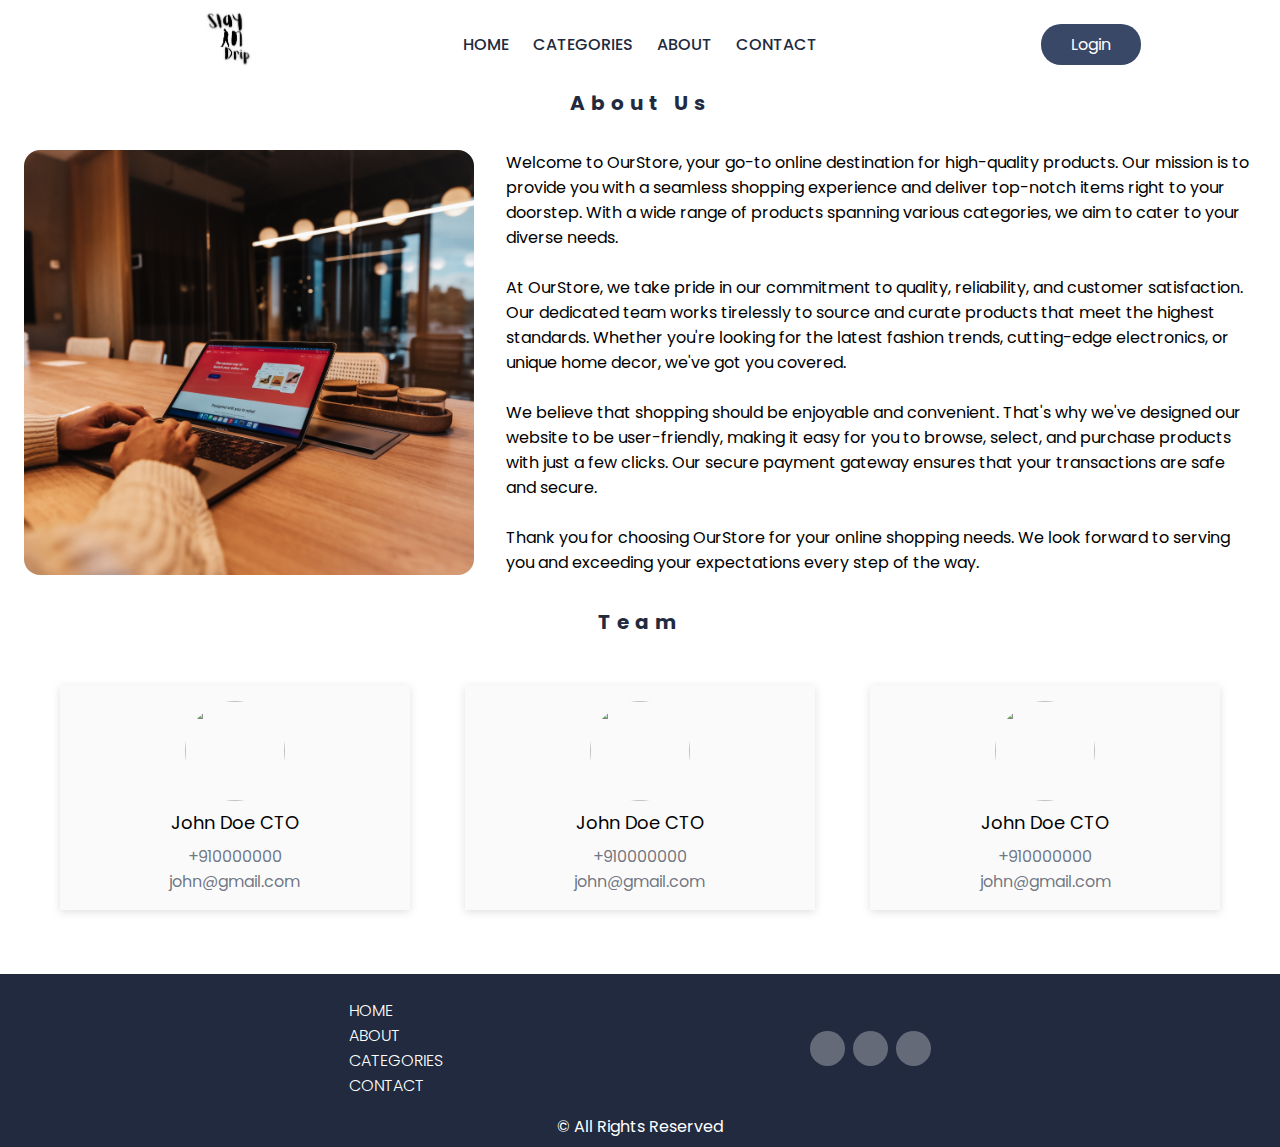
==== about.html @ 83a1ce35 "Ver 1" ====
<!DOCTYPE html>
<html lang="en">
  <head>
    <meta charset="UTF-8" />
    <meta name="viewport" content="width=device-width, initial-scale=1.0" />
    <title>Slay In Drip</title>
    <link rel="shortcut icon" href="#" />
    <link rel="stylesheet" href="./styles/about.css" />
    <link rel="stylesheet" href="base.css" />
    <link
      rel="stylesheet"
      href="https://cdnjs.cloudflare.com/ajax/libs/font-awesome/6.1.1/css/all.min.css"
      integrity="sha512-KfkfwYDsLkIlwQp6LFnl8zNdLGxu9YAA1QvwINks4PhcElQSvqcyVLLD9aMhXd13uQjoXtEKNosOWaZqXgel0g=="
      crossorigin="anonymous"
      referrerpolicy="no-referrer"
    />
  </head>

  <body>
    <div class="bg"></div>
    <header>
      <img class="logo-nav" src="./logo.png" alt="" />
      <nav>
        <ul>
          <a href="./index.html">
            <li>Home</li>
          </a>
          <a href="./categories.html">
            <li>Categories</li>
          </a>
          <a href="./about.html">
            <li>About</li>
          </a>
          <a href="./contactus.html">
            <li>Contact</li>
          </a>
        </ul>
      </nav>
      <div class="action-btns">
        <i class="fa-solid fa-magnifying-glass fa-lg"></i>
        <i class="fa-solid fa-cart-shopping fa-lg"></i>
        <a href="./login.html"><button class="login-btn">Login</button></a>
      </div>
    </header>
    <main>
      <h1 class="section-header">About Us</h1>

      <section class="about">
        <img src="./assets/about-img.jpg" alt="" srcset="" />
        <div class="about-content">
          <p>
            Welcome to OurStore, your go-to online destination for high-quality
            products. Our mission is to provide you with a seamless shopping
            experience and deliver top-notch items right to your doorstep. With
            a wide range of products spanning various categories, we aim to
            cater to your diverse needs.
          </p>
          <br />
          <p>
            At OurStore, we take pride in our commitment to quality,
            reliability, and customer satisfaction. Our dedicated team works
            tirelessly to source and curate products that meet the highest
            standards. Whether you're looking for the latest fashion trends,
            cutting-edge electronics, or unique home decor, we've got you
            covered.
          </p>
          <br />

          <p>
            We believe that shopping should be enjoyable and convenient. That's
            why we've designed our website to be user-friendly, making it easy
            for you to browse, select, and purchase products with just a few
            clicks. Our secure payment gateway ensures that your transactions
            are safe and secure.
          </p>
          <br />
          <p>
            Thank you for choosing OurStore for your online shopping needs. We
            look forward to serving you and exceeding your expectations every
            step of the way.
          </p>
        </div>
      </section>
      <h1 class="section-header">Team</h1>
      <section id="team">
        <div class="team-item">
          <img
            src="https://images.unsplash.com/photo-1463860452799-793003efcb2d?ixlib=rb-4.0.3&ixid=M3wxMjA3fDB8MHxzZWFyY2h8MTl8fG1hbiUyMHBsYWNlaG9sZGVyJTIwaW1hZ2V8ZW58MHx8MHx8fDA%3D&auto=format&fit=crop&w=500&q=60"
            alt=""
          />
          John Doe CTO
          <div class="desc">
            +910000000
            <br>
            john@gmail.com
          </div>
        </div>
        <div class="team-item">
          <img
            src="https://images.unsplash.com/photo-1463860452799-793003efcb2d?ixlib=rb-4.0.3&ixid=M3wxMjA3fDB8MHxzZWFyY2h8MTl8fG1hbiUyMHBsYWNlaG9sZGVyJTIwaW1hZ2V8ZW58MHx8MHx8fDA%3D&auto=format&fit=crop&w=500&q=60"
            alt=""
          />
          John Doe CTO
          <div class="desc">
            +910000000
            <br>
            john@gmail.com
          </div>
        </div>
        <div class="team-item">
          <img
            src="https://images.unsplash.com/photo-1463860452799-793003efcb2d?ixlib=rb-4.0.3&ixid=M3wxMjA3fDB8MHxzZWFyY2h8MTl8fG1hbiUyMHBsYWNlaG9sZGVyJTIwaW1hZ2V8ZW58MHx8MHx8fDA%3D&auto=format&fit=crop&w=500&q=60"
            alt=""
          />
          John Doe CTO
          <div class="desc">
            +910000000
            <br>
            john@gmail.com
          </div>
        </div>
      </section>
    </main>
    <footer>
      <div class="footer-content">
        <ul>
          <li>Home</li>
          <li>About</li>
          <li>Categories</li>
          <li>Contact</li>
        </ul>
        <div class="social-footer">
          <a href="https://facebook.com">
            <i class="fa-brands fa-facebook-f"></i>
          </a>
          <a href="https://facebook.com">
            <i class="fa-brands fa-instagram"></i>
          </a>
          <a href="https://facebook.com">
            <i class="fa-brands fa-twitter"></i>
          </a>
        </div>
      </div>
      <div class="lower-footer-section">&copy; All Rights Reserved</div>
    </footer>
  </body>
</html>
---- styles/about.css ----
.about {
  /* max-width: 800px; */
  margin: 2rem auto;
  padding: 0 1rem;
  display: flex;
  flex-direction: row;
  gap: 1rem;
  width: 100%;
  justify-content: space-around;
}
h1 {
  width: 200px;
  margin: 0 auto;
}
.about img {
  max-width: 450px;
  object-fit: cover;
  border-radius: 1rem;
}

.about-content {
  max-width: 750px;
}
.section-header {
  text-align: center;
  font-size: 20px;
  color: #212a3e;
  letter-spacing: 6px;
}

.team-item {
  padding: 1rem 2rem;
  font-size: 18px;
  width: 350px;
  display: flex;
  flex-direction: column;
  background-color: #fafafa;
  align-items: center;
  gap: 0.5rem;
  box-shadow: rgba(99, 99, 99, 0.2) 0px 2px 8px 0px;
  justify-content: center;
}
.team-item img {
  height: 100px;
  width: 100px;
  border-radius: 50%;
  object-fit: cover;
}
#team{
    padding: 2rem;
    margin-top: 1rem;
    margin-bottom: 2rem;
    width: max-content;
    display: flex;
    width: 100%;
    justify-content: space-around;
}
.desc{
    margin: 0 auto;
    font-size: 16px;
    display: flex;
    text-align: center;
    color: #212a3ea5;
}
---- base.css ----
@import url("https://fonts.googleapis.com/css2?family=Poppins:wght@300;400;500&display=swap");
* {
  margin: 0;
  padding: 0;
  font-family: "Poppins", sans-serif;
  box-sizing: border-box;
}
html,body {
  height: 100%;
  width: 100%;
  background-color: #ffffff;
}
header {
  padding: 0.5rem 1.5rem;
  display: flex;
  justify-content: space-between;
  align-items: center;
  position: sticky;
  top: 0;
  z-index: 100;
  background: white;
}
a{
  text-decoration: none;
}
.logo-nav {
  height: 80px;
  object-fit: contain;
  margin-top: -0.5rem;
  flex: 1;
}

.action-btns {
  display: flex;
  align-items: center;
  justify-content: center;
  cursor: pointer;
  flex: 1;
  gap: 2.5rem;
}
.login-btn {
  width: 100px;
  padding: 0.5rem 0;
  font-size: 16px;
  border: none;
  background-color: #394867;
  color: white;
  border-radius: 1.25rem;
  cursor: pointer;
}
nav {
  flex: 1;
}
nav ul {
  list-style: none;
  display: flex;
  justify-content: center;
  gap: 1.5rem;

}
nav ul li {
  text-transform: uppercase;
  font-weight: 500;
  color: #212A3E;
  cursor: pointer;
}
nav ul li:hover {
  border-bottom: 2px solid #394867;
}
.container {
  padding: 3.5rem;
  display: flex;
  flex-direction: column;
  align-items: center;
}

footer {
    width: 100%;
    padding: 0.5rem;
    background-color: #212A3E;
    color: white;
    display: flex;
    flex-direction: column;
  }
  
  .footer-content {
    width: 980px;
    margin: 0 auto;
    background-color: transparent;
    display: flex;
    padding: 1rem;
    justify-content: space-around;
  }
  .footer-content ul {
    display: flex;
    flex-direction: column;
    color: white;
    list-style: none;
    font-weight: 300;
    text-transform: uppercase;
  }
  
  .lower-footer-section {
    display: flex;
    align-items: center;
    justify-content: center;
  }
  .social-footer {
    display: flex;
    align-items: center;
    flex-direction: row;
    gap: 0.5rem;
  }
  .social-footer a{
    color: #212A3E;
    width: 35px;
    height: 35px;
    font-size: 1.25rem;
    text-decoration: none;
    display: inline-block;
    border-radius: 50%;
    background-color: rgba(255, 255, 255, 0.3);
    display: flex;
    align-items: center;
    justify-content: center;
  }
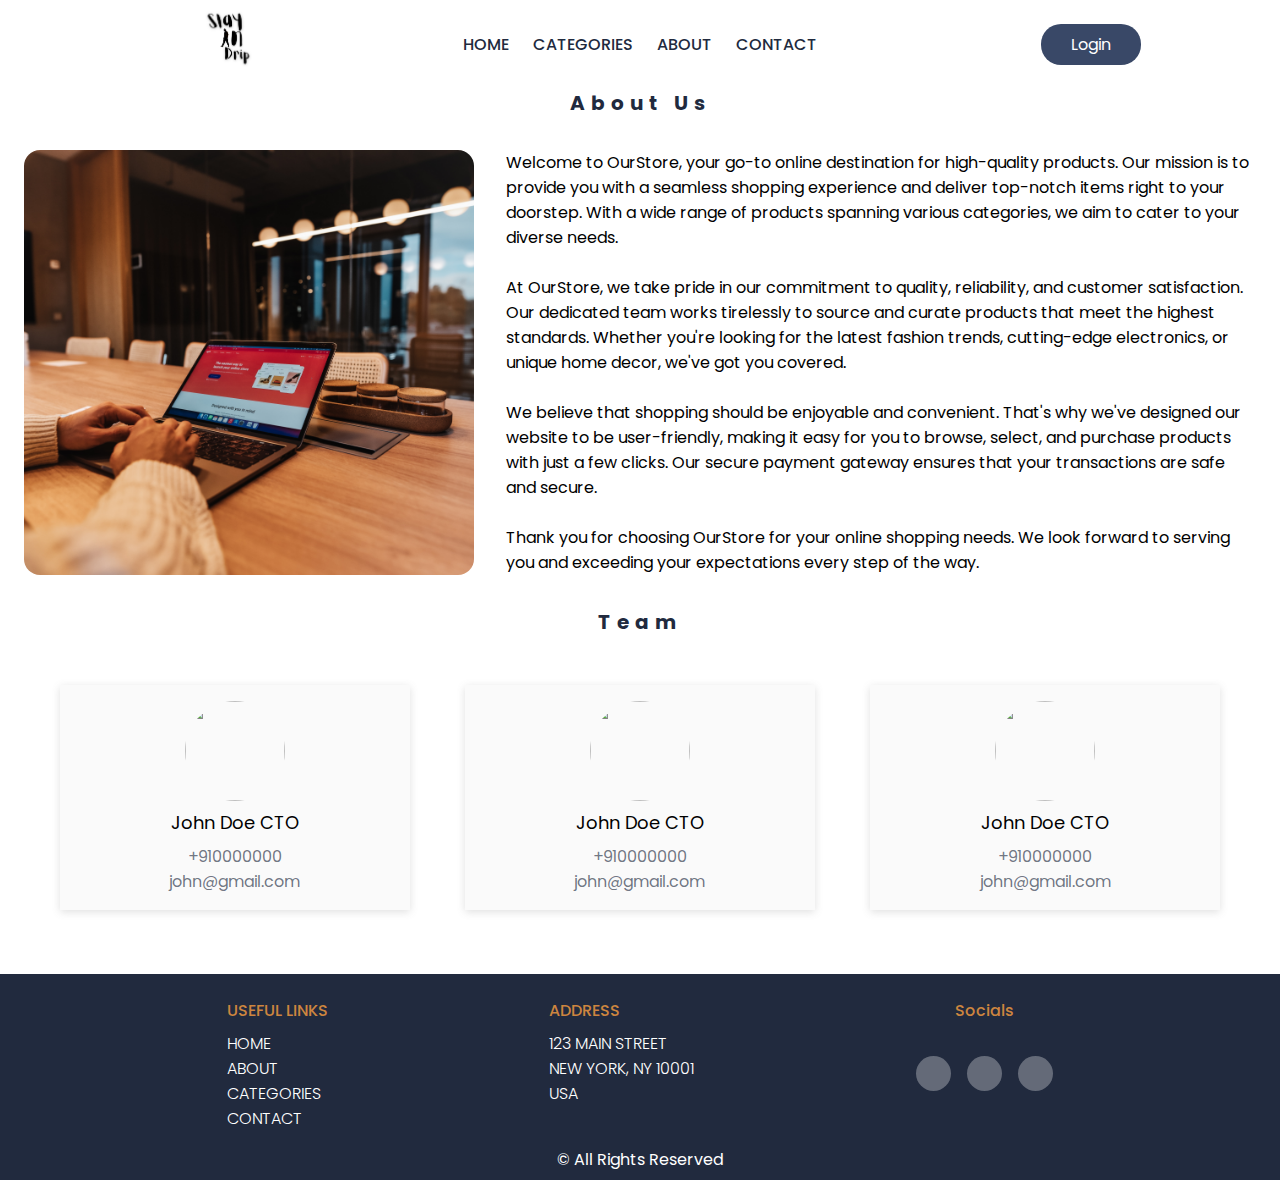
==== commit 5a5e39f1: "Updated Footer" ====
--- a/about.html
+++ b/about.html
@@ -1,134 +1,142 @@
 <!DOCTYPE html>
 <html lang="en">
-  <head>
-    <meta charset="UTF-8" />
-    <meta name="viewport" content="width=device-width, initial-scale=1.0" />
-    <title>Slay In Drip</title>
-    <link rel="shortcut icon" href="#" />
-    <link rel="stylesheet" href="./styles/about.css" />
-    <link rel="stylesheet" href="base.css" />
-    <link
-      rel="stylesheet"
-      href="https://cdnjs.cloudflare.com/ajax/libs/font-awesome/6.1.1/css/all.min.css"
-      integrity="sha512-KfkfwYDsLkIlwQp6LFnl8zNdLGxu9YAA1QvwINks4PhcElQSvqcyVLLD9aMhXd13uQjoXtEKNosOWaZqXgel0g=="
-      crossorigin="anonymous"
-      referrerpolicy="no-referrer"
-    />
-  </head>
 
-  <body>
-    <div class="bg"></div>
-    <header>
-      <img class="logo-nav" src="./logo.png" alt="" />
-      <nav>
-        <ul>
-          <a href="./index.html">
-            <li>Home</li>
-          </a>
-          <a href="./categories.html">
-            <li>Categories</li>
-          </a>
-          <a href="./about.html">
-            <li>About</li>
-          </a>
-          <a href="./contactus.html">
-            <li>Contact</li>
-          </a>
-        </ul>
-      </nav>
-      <div class="action-btns">
-        <i class="fa-solid fa-magnifying-glass fa-lg"></i>
-        <i class="fa-solid fa-cart-shopping fa-lg"></i>
-        <a href="./login.html"><button class="login-btn">Login</button></a>
+<head>
+  <meta charset="UTF-8" />
+  <meta name="viewport" content="width=device-width, initial-scale=1.0" />
+  <title>Slay In Drip</title>
+  <link rel="shortcut icon" href="#" />
+  <link rel="stylesheet" href="./styles/base.css" />
+  <link rel="stylesheet" href="./styles/about.css" />
+  <link rel="stylesheet" href="https://cdnjs.cloudflare.com/ajax/libs/font-awesome/6.1.1/css/all.min.css"
+    integrity="sha512-KfkfwYDsLkIlwQp6LFnl8zNdLGxu9YAA1QvwINks4PhcElQSvqcyVLLD9aMhXd13uQjoXtEKNosOWaZqXgel0g=="
+    crossorigin="anonymous" referrerpolicy="no-referrer" />
+</head>
+
+<body>
+  <div class="bg"></div>
+  <header>
+    <img class="logo-nav" src="./assets/logo.png" alt="" />
+    <nav>
+      <ul>
+        <a href="./index.html">
+          <li>Home</li>
+        </a>
+        <a href="./categories.html">
+          <li>Categories</li>
+        </a>
+        <a href="./about.html">
+          <li>About</li>
+        </a>
+        <a href="./contactus.html">
+          <li>Contact</li>
+        </a>
+      </ul>
+    </nav>
+    <div class="action-btns">
+      <i class="fa-solid fa-magnifying-glass fa-lg"></i>
+      <i class="fa-solid fa-cart-shopping fa-lg"></i>
+      <a href="./login.html"><button class="login-btn">Login</button></a>
+    </div>
+  </header>
+  <main>
+    <h1 class="section-header">About Us</h1>
+
+    <section class="about">
+      <img src="./assets/about-img.jpg" alt="" srcset="" />
+      <div class="about-content">
+        <p>
+          Welcome to OurStore, your go-to online destination for high-quality
+          products. Our mission is to provide you with a seamless shopping
+          experience and deliver top-notch items right to your doorstep. With
+          a wide range of products spanning various categories, we aim to
+          cater to your diverse needs.
+        </p>
+        <br />
+        <p>
+          At OurStore, we take pride in our commitment to quality,
+          reliability, and customer satisfaction. Our dedicated team works
+          tirelessly to source and curate products that meet the highest
+          standards. Whether you're looking for the latest fashion trends,
+          cutting-edge electronics, or unique home decor, we've got you
+          covered.
+        </p>
+        <br />
+
+        <p>
+          We believe that shopping should be enjoyable and convenient. That's
+          why we've designed our website to be user-friendly, making it easy
+          for you to browse, select, and purchase products with just a few
+          clicks. Our secure payment gateway ensures that your transactions
+          are safe and secure.
+        </p>
+        <br />
+        <p>
+          Thank you for choosing OurStore for your online shopping needs. We
+          look forward to serving you and exceeding your expectations every
+          step of the way.
+        </p>
       </div>
-    </header>
-    <main>
-      <h1 class="section-header">About Us</h1>
-
-      <section class="about">
-        <img src="./assets/about-img.jpg" alt="" srcset="" />
-        <div class="about-content">
-          <p>
-            Welcome to OurStore, your go-to online destination for high-quality
-            products. Our mission is to provide you with a seamless shopping
-            experience and deliver top-notch items right to your doorstep. With
-            a wide range of products spanning various categories, we aim to
-            cater to your diverse needs.
-          </p>
-          <br />
-          <p>
-            At OurStore, we take pride in our commitment to quality,
-            reliability, and customer satisfaction. Our dedicated team works
-            tirelessly to source and curate products that meet the highest
-            standards. Whether you're looking for the latest fashion trends,
-            cutting-edge electronics, or unique home decor, we've got you
-            covered.
-          </p>
-          <br />
-
-          <p>
-            We believe that shopping should be enjoyable and convenient. That's
-            why we've designed our website to be user-friendly, making it easy
-            for you to browse, select, and purchase products with just a few
-            clicks. Our secure payment gateway ensures that your transactions
-            are safe and secure.
-          </p>
-          <br />
-          <p>
-            Thank you for choosing OurStore for your online shopping needs. We
-            look forward to serving you and exceeding your expectations every
-            step of the way.
-          </p>
+    </section>
+    <h1 class="section-header">Team</h1>
+    <section id="team">
+      <div class="team-item">
+        <img
+          src="https://images.unsplash.com/photo-1463860452799-793003efcb2d?ixlib=rb-4.0.3&ixid=M3wxMjA3fDB8MHxzZWFyY2h8MTl8fG1hbiUyMHBsYWNlaG9sZGVyJTIwaW1hZ2V8ZW58MHx8MHx8fDA%3D&auto=format&fit=crop&w=500&q=60"
+          alt="" />
+        John Doe CTO
+        <div class="desc">
+          +910000000
+          <br>
+          john@gmail.com
         </div>
-      </section>
-      <h1 class="section-header">Team</h1>
-      <section id="team">
-        <div class="team-item">
-          <img
-            src="https://images.unsplash.com/photo-1463860452799-793003efcb2d?ixlib=rb-4.0.3&ixid=M3wxMjA3fDB8MHxzZWFyY2h8MTl8fG1hbiUyMHBsYWNlaG9sZGVyJTIwaW1hZ2V8ZW58MHx8MHx8fDA%3D&auto=format&fit=crop&w=500&q=60"
-            alt=""
-          />
-          John Doe CTO
-          <div class="desc">
-            +910000000
-            <br>
-            john@gmail.com
-          </div>
+      </div>
+      <div class="team-item">
+        <img
+          src="https://images.unsplash.com/photo-1463860452799-793003efcb2d?ixlib=rb-4.0.3&ixid=M3wxMjA3fDB8MHxzZWFyY2h8MTl8fG1hbiUyMHBsYWNlaG9sZGVyJTIwaW1hZ2V8ZW58MHx8MHx8fDA%3D&auto=format&fit=crop&w=500&q=60"
+          alt="" />
+        John Doe CTO
+        <div class="desc">
+          +910000000
+          <br>
+          john@gmail.com
         </div>
-        <div class="team-item">
-          <img
-            src="https://images.unsplash.com/photo-1463860452799-793003efcb2d?ixlib=rb-4.0.3&ixid=M3wxMjA3fDB8MHxzZWFyY2h8MTl8fG1hbiUyMHBsYWNlaG9sZGVyJTIwaW1hZ2V8ZW58MHx8MHx8fDA%3D&auto=format&fit=crop&w=500&q=60"
-            alt=""
-          />
-          John Doe CTO
-          <div class="desc">
-            +910000000
-            <br>
-            john@gmail.com
-          </div>
+      </div>
+      <div class="team-item">
+        <img
+          src="https://images.unsplash.com/photo-1463860452799-793003efcb2d?ixlib=rb-4.0.3&ixid=M3wxMjA3fDB8MHxzZWFyY2h8MTl8fG1hbiUyMHBsYWNlaG9sZGVyJTIwaW1hZ2V8ZW58MHx8MHx8fDA%3D&auto=format&fit=crop&w=500&q=60"
+          alt="" />
+        John Doe CTO
+        <div class="desc">
+          +910000000
+          <br>
+          john@gmail.com
         </div>
-        <div class="team-item">
-          <img
-            src="https://images.unsplash.com/photo-1463860452799-793003efcb2d?ixlib=rb-4.0.3&ixid=M3wxMjA3fDB8MHxzZWFyY2h8MTl8fG1hbiUyMHBsYWNlaG9sZGVyJTIwaW1hZ2V8ZW58MHx8MHx8fDA%3D&auto=format&fit=crop&w=500&q=60"
-            alt=""
-          />
-          John Doe CTO
-          <div class="desc">
-            +910000000
-            <br>
-            john@gmail.com
-          </div>
-        </div>
-      </section>
-    </main>
-    <footer>
-      <div class="footer-content">
+      </div>
+    </section>
+  </main>
+  <footer>
+    <div class="footer-content">
+      <div>
+        <font>USEFUL LINKS</font>
         <ul>
           <li>Home</li>
           <li>About</li>
           <li>Categories</li>
           <li>Contact</li>
         </ul>
+      </div>
+      <div>
+        <font>ADDRESS</font>
+        <ul>
+          <li>123 Main Street</li>
+          <li>New York, NY 10001</li>
+          <li>USA</li>
+        </ul>
+      </div>
+      <div class="social-cont">
+        <font>Socials</font>
+        <br>
         <div class="social-footer">
           <a href="https://facebook.com">
             <i class="fa-brands fa-facebook-f"></i>
@@ -141,7 +149,9 @@
           </a>
         </div>
       </div>
-      <div class="lower-footer-section">&copy; All Rights Reserved</div>
-    </footer>
-  </body>
-</html>
+    </div>
+    <div class="lower-footer-section">&copy; All Rights Reserved</div>
+  </footer>
+</body>
+
+</html>--- a/styles/base.css
+++ b/styles/base.css
@@ -0,0 +1,138 @@
+@import url("https://fonts.googleapis.com/css2?family=Poppins:wght@300;400;500&display=swap");
+* {
+  margin: 0;
+  padding: 0;
+  font-family: "Poppins", sans-serif;
+  box-sizing: border-box;
+}
+html,body {
+  height: 100%;
+  width: 100%;
+  background-color: #ffffff;
+}
+header {
+  padding: 0.5rem 1.5rem;
+  display: flex;
+  justify-content: space-between;
+  align-items: center;
+  position: sticky;
+  top: 0;
+  z-index: 100;
+  background: white;
+}
+a{
+  text-decoration: none;
+}
+.logo-nav {
+  height: 80px;
+  object-fit: contain;
+  margin-top: -0.5rem;
+  flex: 1;
+}
+
+.action-btns {
+  display: flex;
+  align-items: center;
+  justify-content: center;
+  cursor: pointer;
+  flex: 1;
+  gap: 2.5rem;
+}
+.login-btn {
+  width: 100px;
+  padding: 0.5rem 0;
+  font-size: 16px;
+  border: none;
+  background-color: #394867;
+  color: white;
+  border-radius: 1.25rem;
+  cursor: pointer;
+}
+nav {
+  flex: 1;
+}
+nav ul {
+  list-style: none;
+  display: flex;
+  justify-content: center;
+  gap: 1.5rem;
+
+}
+nav ul li {
+  text-transform: uppercase;
+  font-weight: 500;
+  color: #212A3E;
+  cursor: pointer;
+}
+nav ul li:hover {
+  border-bottom: 2px solid #394867;
+}
+.container {
+  padding: 3.5rem;
+  display: flex;
+  flex-direction: column;
+  align-items: center;
+}
+
+footer {
+    width: 100%;
+    padding: 0.5rem;
+    background-color: #212A3E;
+    color: white;
+    display: flex;
+    flex-direction: column;
+  }
+  
+  .footer-content {
+    width: 1080px;
+    margin: 0 auto;
+    background-color: transparent;
+    display: flex;
+    padding: 1rem;
+    justify-content: space-around;
+  }
+  .footer-content ul {
+    display: flex;
+    flex-direction: column;
+    color: white;
+    list-style: none;
+    font-weight: 300;
+    text-transform: uppercase;
+  }
+  
+  .lower-footer-section {
+    display: flex;
+    align-items: center;
+    justify-content: center;
+  }
+  .social-footer {
+    display: flex;
+    align-items: center;
+    flex-direction: row;
+    gap: 1rem;
+  }
+  .social-footer a{
+    color: #212A3E;
+    width: 35px;
+    height: 35px;
+    font-size: 1.25rem;
+    text-decoration: none;
+    display: inline-block;
+    border-radius: 50%;
+    background-color: rgba(255, 255, 255, 0.3);
+    display: flex;
+    align-items: center;
+    justify-content: center;
+  }
+  .footer-content > div > font{
+    font-weight: 500;
+    color: peru;
+    display: block;
+    margin-bottom: 0.5rem;
+  }
+  .social-cont{
+    display: flex;
+    flex-direction: column;
+    align-items: center;
+  }
+  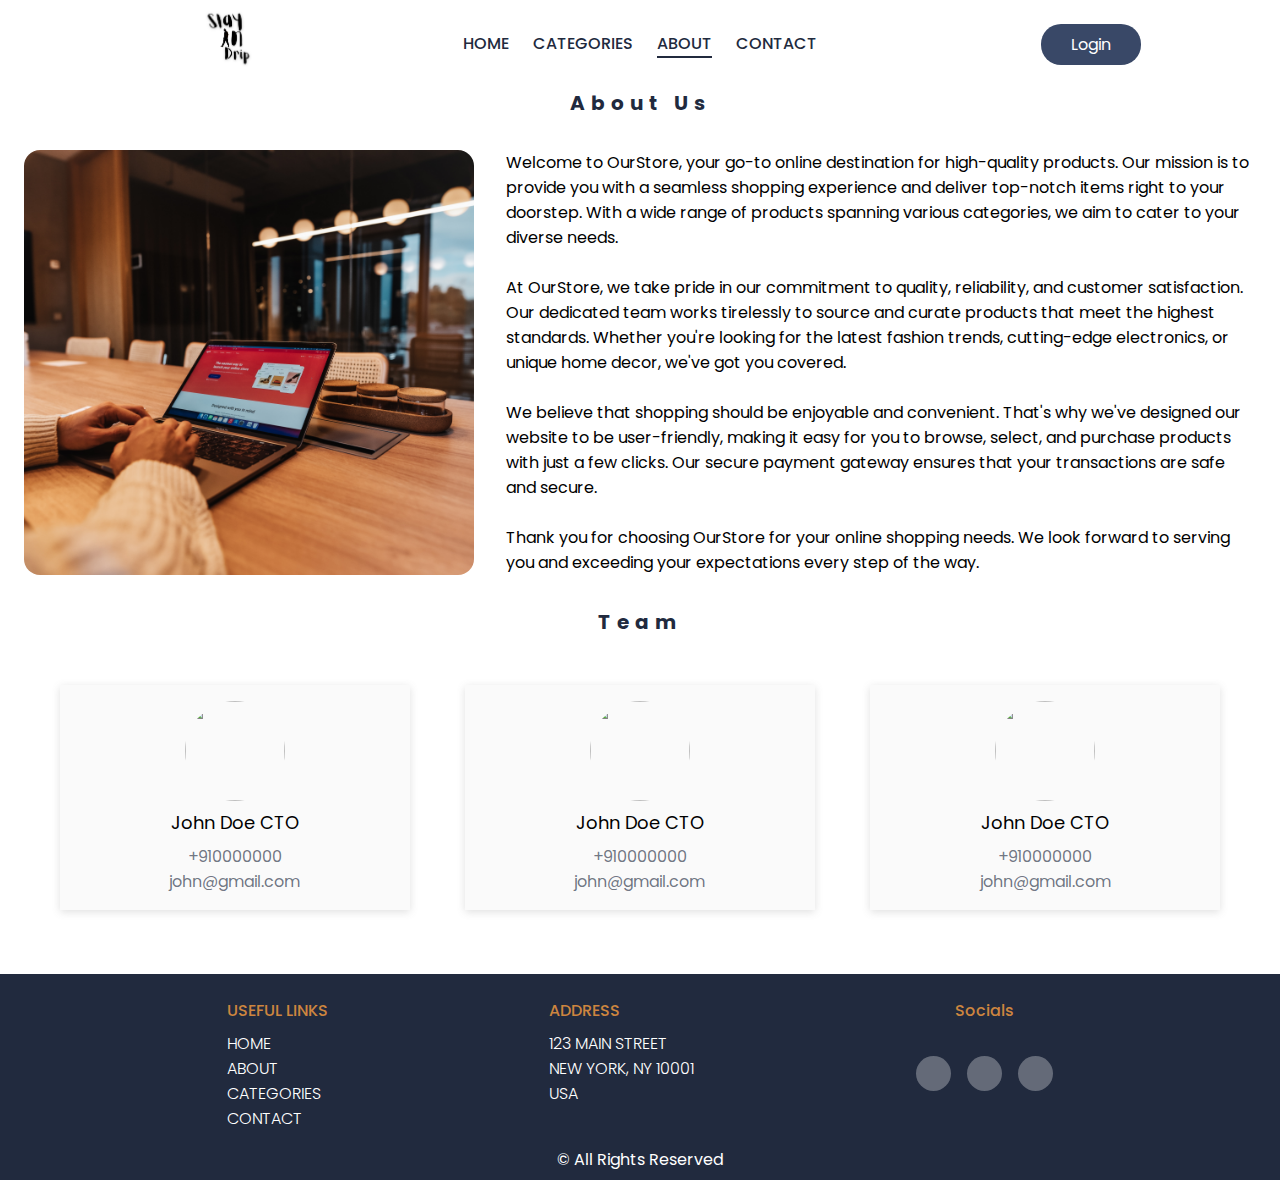
==== commit 78377cd7: "Added Login Signup w localstorage" ====
--- a/about.html
+++ b/about.html
@@ -25,7 +25,7 @@
         <a href="./categories.html">
           <li>Categories</li>
         </a>
-        <a href="./about.html">
+        <a class="active-menu" href="./about.html">
           <li>About</li>
         </a>
         <a href="./contactus.html">
@@ -34,8 +34,8 @@
       </ul>
     </nav>
     <div class="action-btns">
-      <i class="fa-solid fa-magnifying-glass fa-lg"></i>
-      <i class="fa-solid fa-cart-shopping fa-lg"></i>
+      <a href="./search.html"><i class="fa-solid fa-magnifying-glass fa-lg"></i></a>
+      <a href="./cart.html"><i class="fa-solid fa-cart-shopping fa-lg"></i></a>
       <a href="./login.html"><button class="login-btn">Login</button></a>
     </div>
   </header>
--- a/styles/base.css
+++ b/styles/base.css
@@ -9,6 +9,10 @@
   height: 100%;
   width: 100%;
   background-color: #ffffff;
+}
+a{
+  text-decoration: none;
+  color: #212A3E;
 }
 header {
   padding: 0.5rem 1.5rem;
@@ -135,4 +139,7 @@
     flex-direction: column;
     align-items: center;
   }
+  .active-menu{
+    border-bottom: 2px solid #212A3E;
+  }
   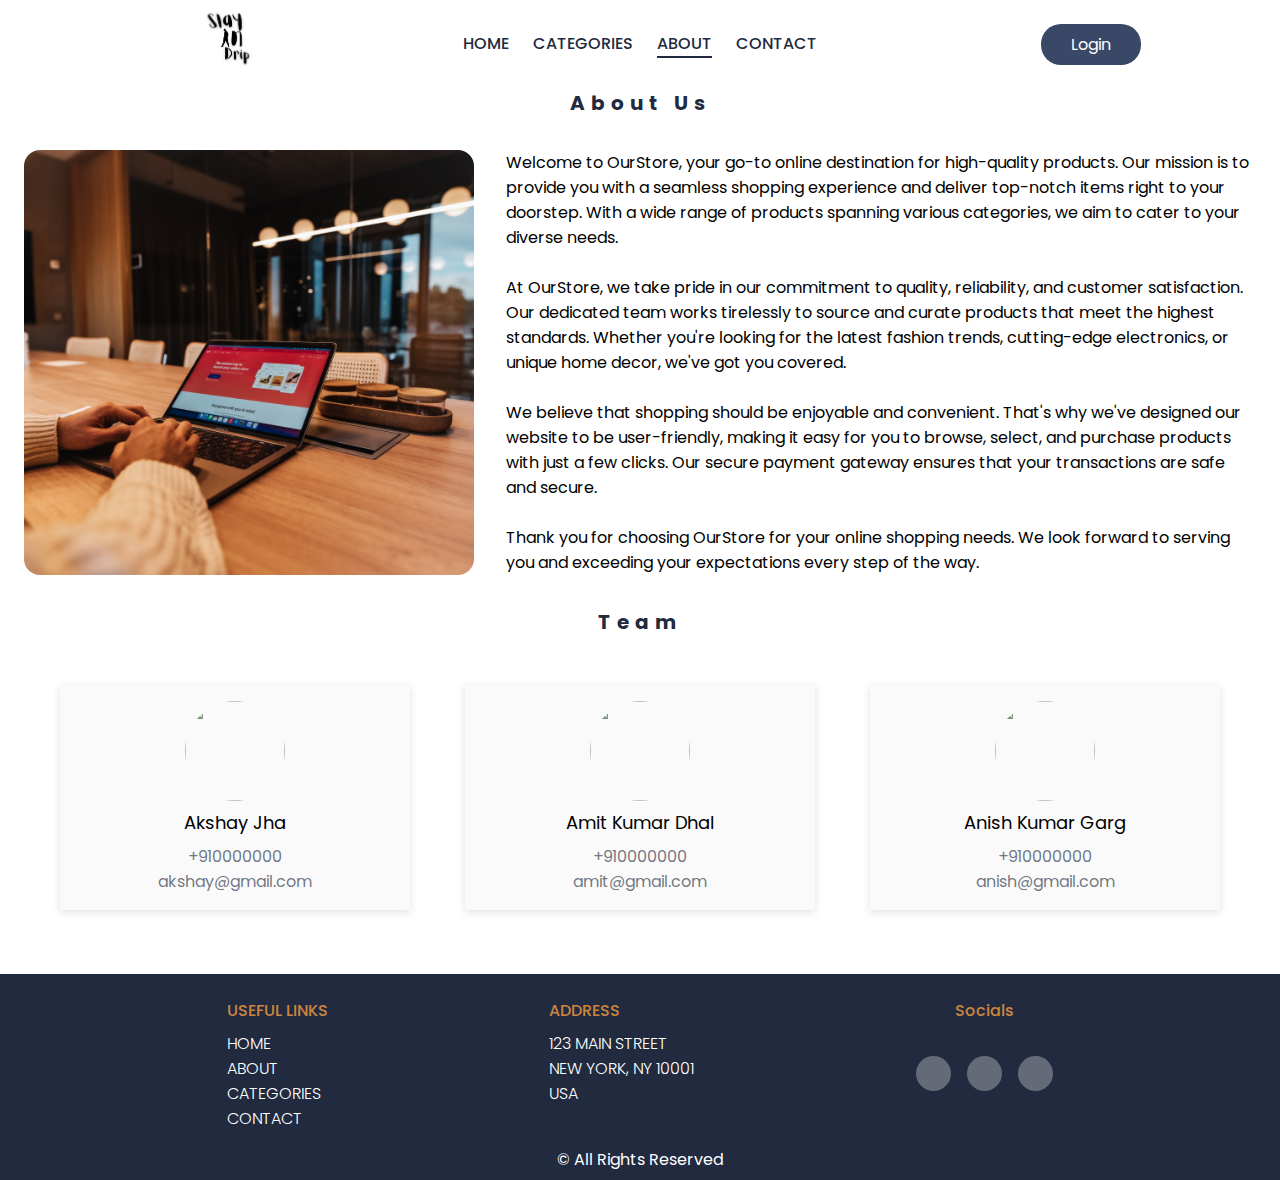
==== commit 18f21487: "completed cart" ====
--- a/about.html
+++ b/about.html
@@ -84,33 +84,33 @@
         <img
           src="https://images.unsplash.com/photo-1463860452799-793003efcb2d?ixlib=rb-4.0.3&ixid=M3wxMjA3fDB8MHxzZWFyY2h8MTl8fG1hbiUyMHBsYWNlaG9sZGVyJTIwaW1hZ2V8ZW58MHx8MHx8fDA%3D&auto=format&fit=crop&w=500&q=60"
           alt="" />
-        John Doe CTO
+        Akshay Jha
         <div class="desc">
           +910000000
           <br>
-          john@gmail.com
+          akshay@gmail.com
         </div>
       </div>
       <div class="team-item">
         <img
-          src="https://images.unsplash.com/photo-1463860452799-793003efcb2d?ixlib=rb-4.0.3&ixid=M3wxMjA3fDB8MHxzZWFyY2h8MTl8fG1hbiUyMHBsYWNlaG9sZGVyJTIwaW1hZ2V8ZW58MHx8MHx8fDA%3D&auto=format&fit=crop&w=500&q=60"
+          src="https://plus.unsplash.com/premium_photo-1674777843203-da3ebb9fbca0?ixlib=rb-4.0.3&ixid=M3wxMjA3fDB8MHxwaG90by1wYWdlfHx8fGVufDB8fHx8fA%3D%3D&auto=format&fit=crop&w=1935&q=80"
           alt="" />
-        John Doe CTO
+        Amit Kumar Dhal
         <div class="desc">
           +910000000
           <br>
-          john@gmail.com
+          amit@gmail.com
         </div>
       </div>
       <div class="team-item">
         <img
-          src="https://images.unsplash.com/photo-1463860452799-793003efcb2d?ixlib=rb-4.0.3&ixid=M3wxMjA3fDB8MHxzZWFyY2h8MTl8fG1hbiUyMHBsYWNlaG9sZGVyJTIwaW1hZ2V8ZW58MHx8MHx8fDA%3D&auto=format&fit=crop&w=500&q=60"
+          src="https://images.unsplash.com/photo-1500048993953-d23a436266cf?ixlib=rb-4.0.3&ixid=M3wxMjA3fDB8MHxwaG90by1wYWdlfHx8fGVufDB8fHx8fA%3D%3D&auto=format&fit=crop&w=2069&q=80"
           alt="" />
-        John Doe CTO
+        Anish Kumar Garg
         <div class="desc">
           +910000000
           <br>
-          john@gmail.com
+          anish@gmail.com
         </div>
       </div>
     </section>
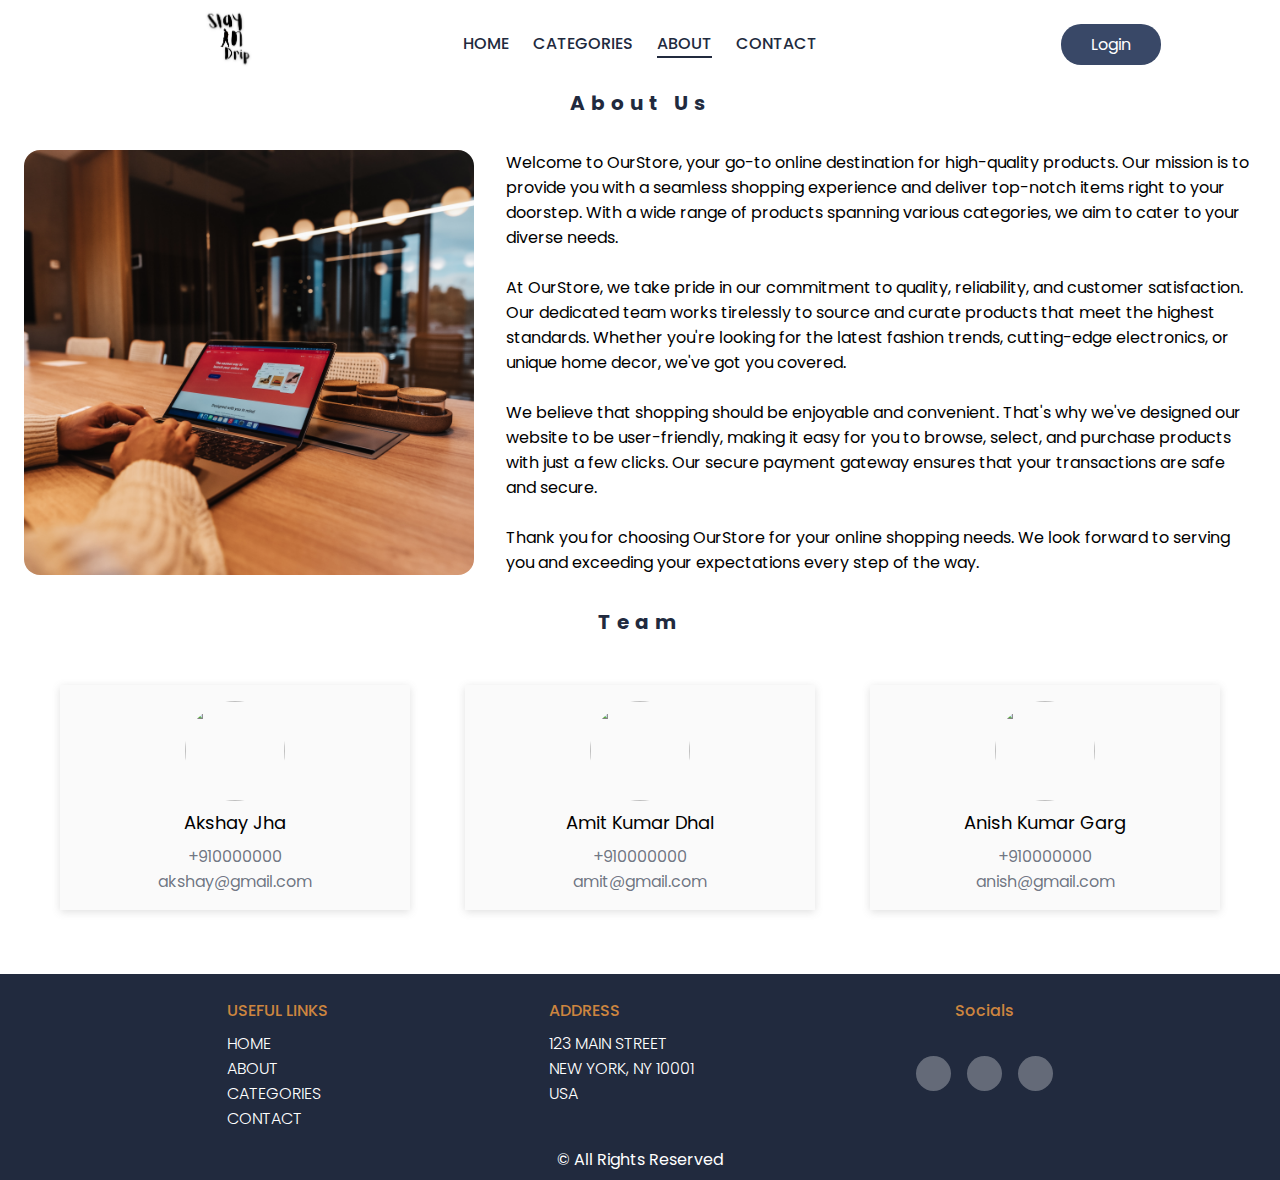
==== commit 26e30d42: "Added a lot" ====
--- a/about.html
+++ b/about.html
@@ -36,6 +36,7 @@
     <div class="action-btns">
       <a href="./search.html"><i class="fa-solid fa-magnifying-glass fa-lg"></i></a>
       <a href="./cart.html"><i class="fa-solid fa-cart-shopping fa-lg"></i></a>
+      <a href="./support.html"><i class="fa-solid fa-ticket"></i></a>
       <a href="./login.html"><button class="login-btn">Login</button></a>
     </div>
   </header>
--- a/styles/base.css
+++ b/styles/base.css
@@ -142,4 +142,10 @@
   .active-menu{
     border-bottom: 2px solid #212A3E;
   }
+  .section-header {
+    text-align: center;
+    font-size: 20px;
+    color: #212a3e;
+    letter-spacing: 6px;
+  }
   